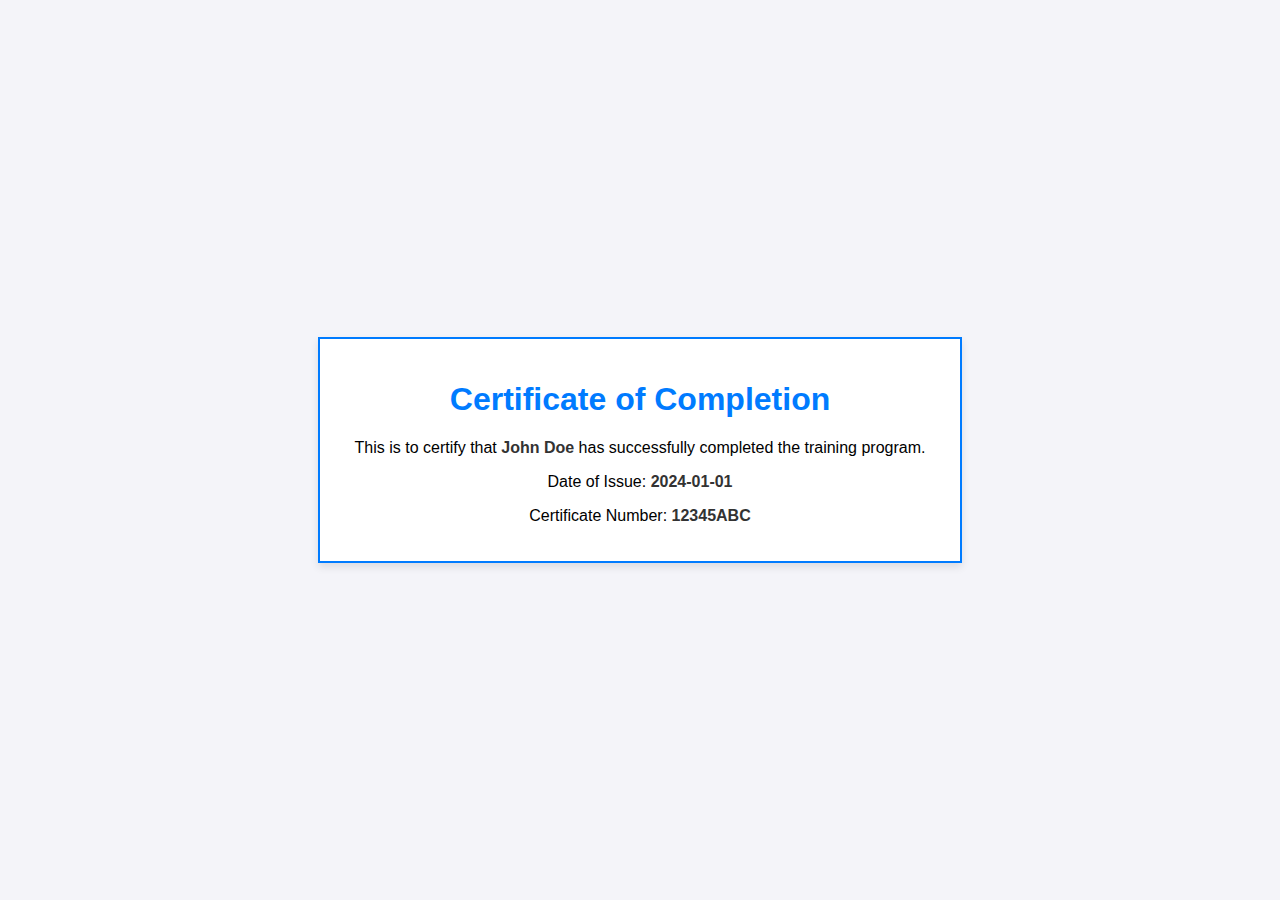
==== index.html @ f28cb46f "Add files via upload" ====
<!DOCTYPE html>
<html lang="en">
<head>
    <meta charset="UTF-8">
    <meta name="viewport" content="width=device-width, initial-scale=1.0">
    <title>Certificate of Completion</title>
    <link rel="stylesheet" href="styles.css">
</head>
<body>
    <div class="certificate">
        <h1>Certificate of Completion</h1>
        <p>This is to certify that <strong>John Doe</strong> has successfully completed the training program.</p>
        <p>Date of Issue: <strong>2024-01-01</strong></p>
        <p>Certificate Number: <strong>12345ABC</strong></p>
    </div>
</body>
</html>
---- styles.css ----
body {
    font-family: Arial, sans-serif;
    background-color: #f4f4f9;
    display: flex;
    justify-content: center;
    align-items: center;
    height: 100vh;
    margin: 0;
}

.certificate {
    width: 600px;
    background-color: white;
    border: 2px solid #007BFF;
    padding: 20px;
    box-shadow: 0 4px 8px rgba(0, 0, 0, 0.1);
    text-align: center;
}

h1 {
    color: #007BFF;
}

strong {
    color: #333;
}
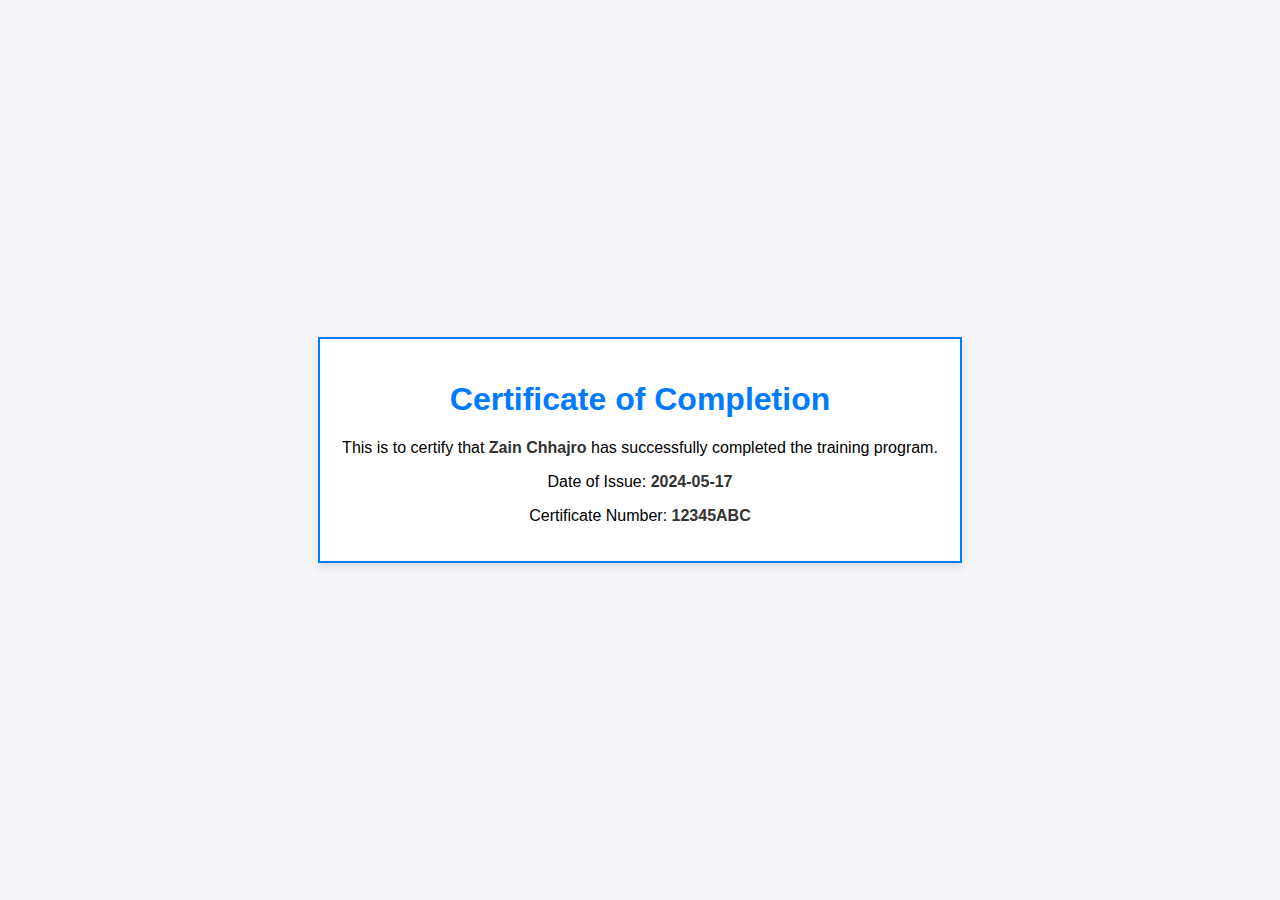
==== commit 93a7a0b5: "Update index.html" ====
--- a/index.html
+++ b/index.html
@@ -9,8 +9,8 @@
 <body>
     <div class="certificate">
         <h1>Certificate of Completion</h1>
-        <p>This is to certify that <strong>John Doe</strong> has successfully completed the training program.</p>
-        <p>Date of Issue: <strong>2024-01-01</strong></p>
+        <p>This is to certify that <strong>Zain Chhajro</strong> has successfully completed the training program.</p>
+        <p>Date of Issue: <strong>2024-05-17</strong></p>
         <p>Certificate Number: <strong>12345ABC</strong></p>
     </div>
 </body>
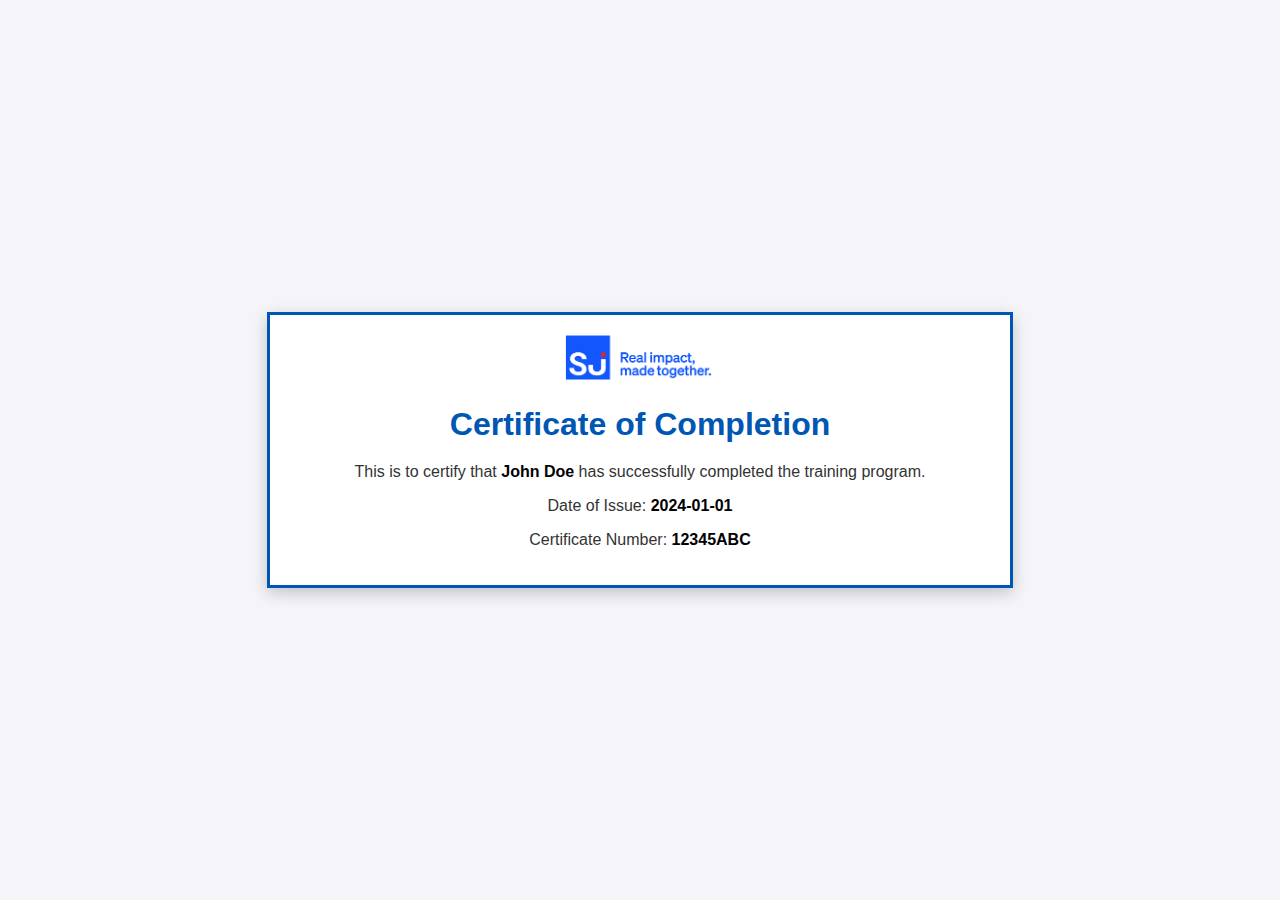
==== commit 353c7f89: "Add files via upload" ====
--- a/index.html
+++ b/index.html
@@ -8,9 +8,12 @@
 </head>
 <body>
     <div class="certificate">
+        <div class="header">
+            <img src="logo.png" alt="Company Logo" class="logo">
+        </div>
         <h1>Certificate of Completion</h1>
-        <p>This is to certify that <strong>Zain Chhajro</strong> has successfully completed the training program.</p>
-        <p>Date of Issue: <strong>2024-05-17</strong></p>
+        <p>This is to certify that <strong>John Doe</strong> has successfully completed the training program.</p>
+        <p>Date of Issue: <strong>2024-01-01</strong></p>
         <p>Certificate Number: <strong>12345ABC</strong></p>
     </div>
 </body>
--- a/styles.css
+++ b/styles.css
@@ -1,5 +1,5 @@
 body {
-    font-family: Arial, sans-serif;
+    font-family: 'Segoe UI', Tahoma, Geneva, Verdana, sans-serif;
     background-color: #f4f4f9;
     display: flex;
     justify-content: center;
@@ -9,18 +9,32 @@
 }
 
 .certificate {
-    width: 600px;
+    width: 700px;
     background-color: white;
-    border: 2px solid #007BFF;
+    border: 3px solid #0056b3;
     padding: 20px;
-    box-shadow: 0 4px 8px rgba(0, 0, 0, 0.1);
+    box-shadow: 0 5px 15px rgba(0, 0, 0, 0.2);
     text-align: center;
 }
 
+.header {
+    margin-bottom: 20px;
+}
+
+.logo {
+    width: 150px; /* Adjust the size as needed */
+}
+
 h1 {
-    color: #007BFF;
+    color: #0056b3;
+    margin-bottom: 20px;
+}
+
+p {
+    font-size: 16px;
+    color: #333;
 }
 
 strong {
-    color: #333;
+    color: #000;
 }
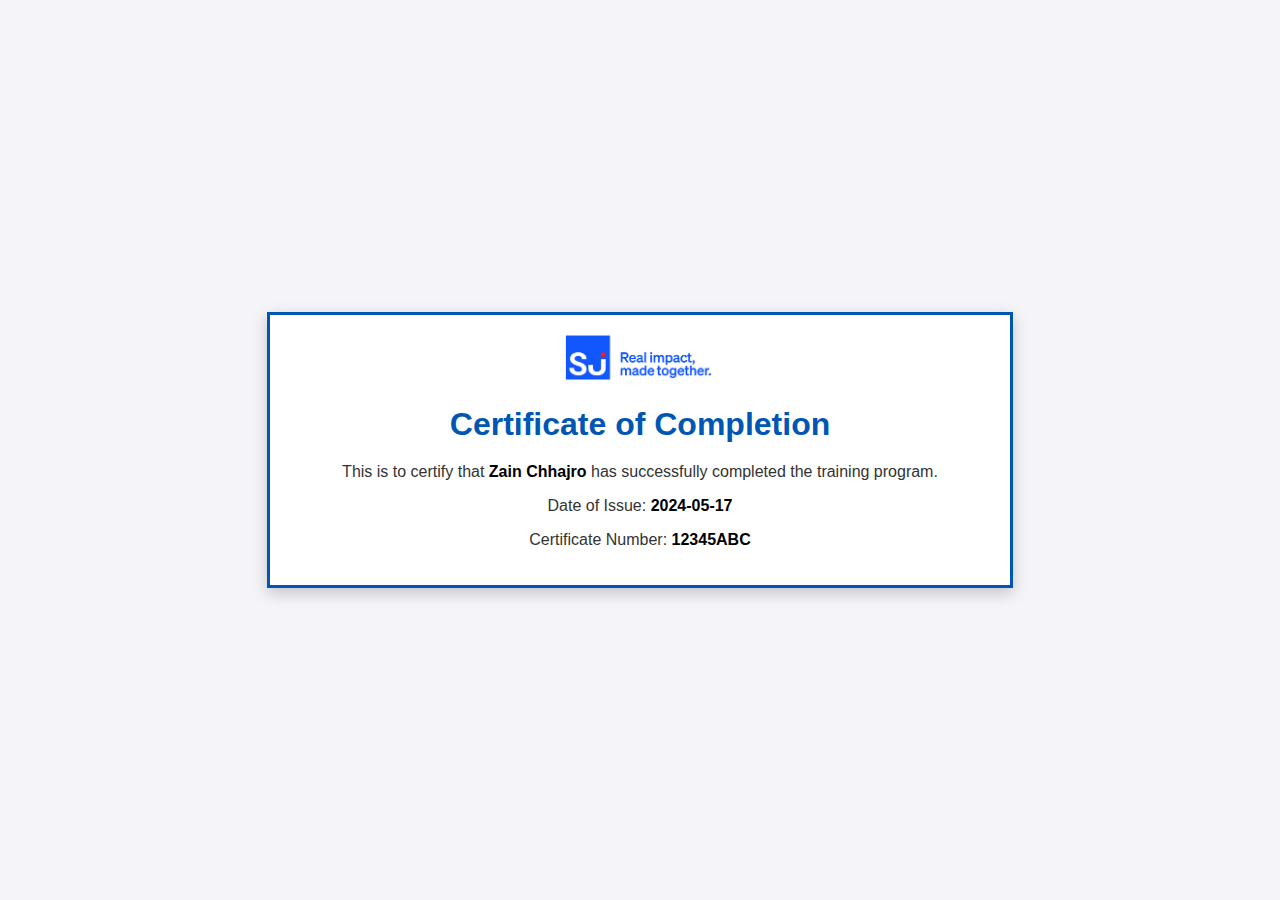
==== commit 31f6a1f9: "Update index.html" ====
--- a/index.html
+++ b/index.html
@@ -12,8 +12,8 @@
             <img src="logo.png" alt="Company Logo" class="logo">
         </div>
         <h1>Certificate of Completion</h1>
-        <p>This is to certify that <strong>John Doe</strong> has successfully completed the training program.</p>
-        <p>Date of Issue: <strong>2024-01-01</strong></p>
+        <p>This is to certify that <strong>Zain Chhajro</strong> has successfully completed the training program.</p>
+        <p>Date of Issue: <strong>2024-05-17</strong></p>
         <p>Certificate Number: <strong>12345ABC</strong></p>
     </div>
 </body>
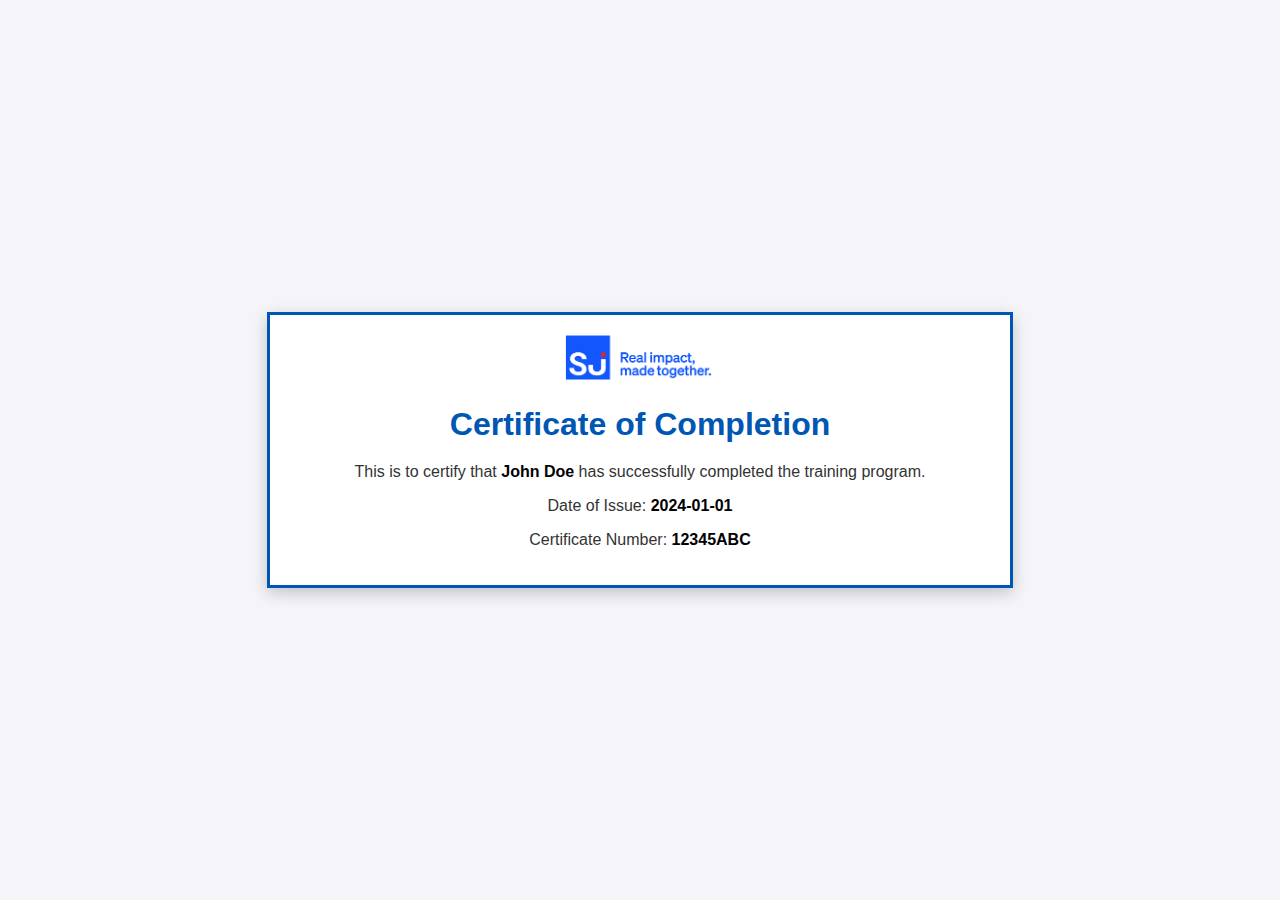
==== commit 80ce03c3: "Add files via upload" ====
--- a/index.html
+++ b/index.html
@@ -12,8 +12,8 @@
             <img src="logo.png" alt="Company Logo" class="logo">
         </div>
         <h1>Certificate of Completion</h1>
-        <p>This is to certify that <strong>Zain Chhajro</strong> has successfully completed the training program.</p>
-        <p>Date of Issue: <strong>2024-05-17</strong></p>
+        <p>This is to certify that <strong>John Doe</strong> has successfully completed the training program.</p>
+        <p>Date of Issue: <strong>2024-01-01</strong></p>
         <p>Certificate Number: <strong>12345ABC</strong></p>
     </div>
 </body>
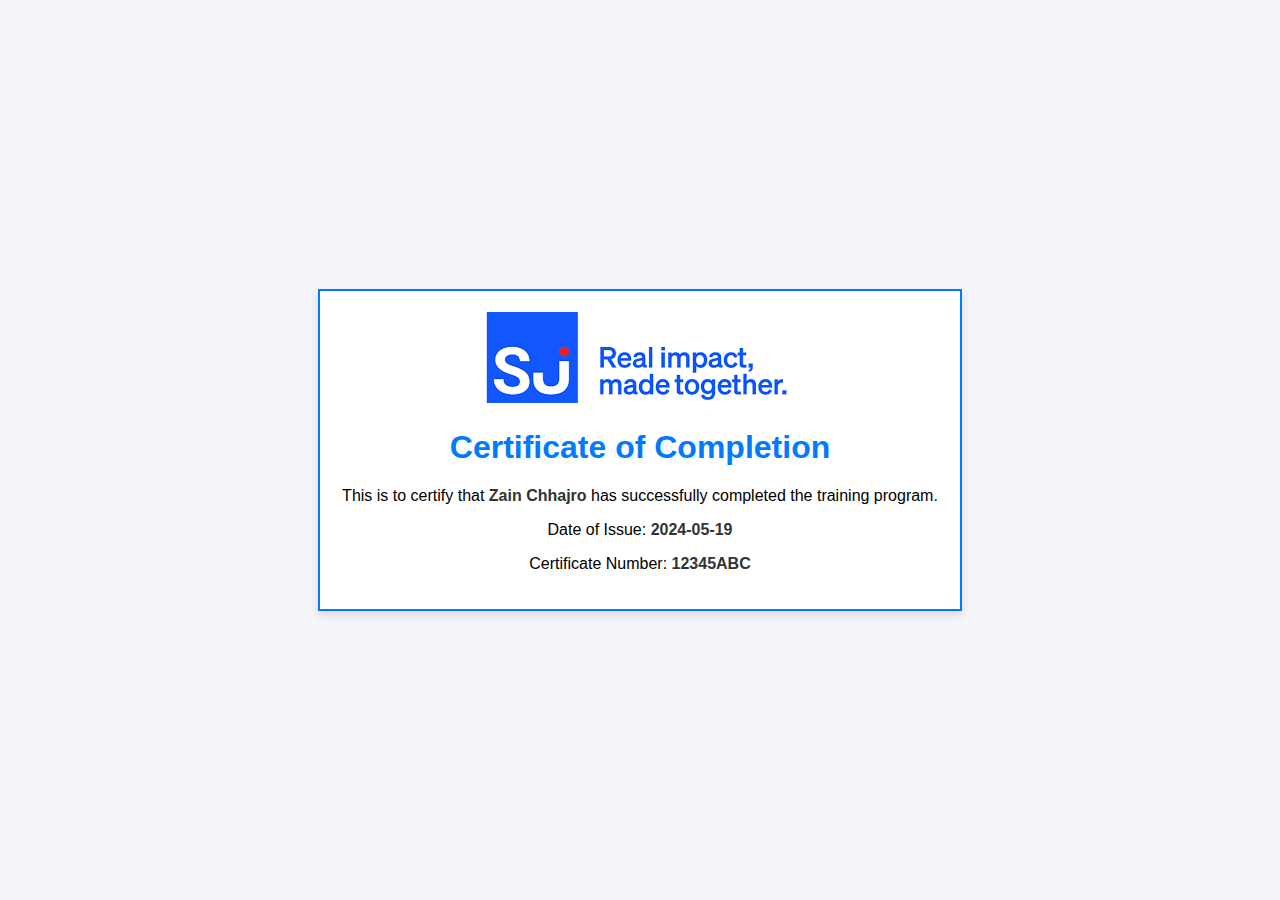
==== commit 1d8f8168: "Update index.html" ====
--- a/index.html
+++ b/index.html
@@ -12,8 +12,8 @@
             <img src="logo.png" alt="Company Logo" class="logo">
         </div>
         <h1>Certificate of Completion</h1>
-        <p>This is to certify that <strong>John Doe</strong> has successfully completed the training program.</p>
-        <p>Date of Issue: <strong>2024-01-01</strong></p>
+        <p>This is to certify that <strong>Zain Chhajro</strong> has successfully completed the training program.</p>
+        <p>Date of Issue: <strong>2024-05-19</strong></p>
         <p>Certificate Number: <strong>12345ABC</strong></p>
     </div>
 </body>
--- a/styles.css
+++ b/styles.css
@@ -1,5 +1,5 @@
 body {
-    font-family: 'Segoe UI', Tahoma, Geneva, Verdana, sans-serif;
+    font-family: Arial, sans-serif;
     background-color: #f4f4f9;
     display: flex;
     justify-content: center;
@@ -9,32 +9,18 @@
 }
 
 .certificate {
-    width: 700px;
+    width: 600px;
     background-color: white;
-    border: 3px solid #0056b3;
+    border: 2px solid #007BFF;
     padding: 20px;
-    box-shadow: 0 5px 15px rgba(0, 0, 0, 0.2);
+    box-shadow: 0 4px 8px rgba(0, 0, 0, 0.1);
     text-align: center;
 }
 
-.header {
-    margin-bottom: 20px;
-}
-
-.logo {
-    width: 150px; /* Adjust the size as needed */
-}
-
 h1 {
-    color: #0056b3;
-    margin-bottom: 20px;
-}
-
-p {
-    font-size: 16px;
-    color: #333;
+    color: #007BFF;
 }
 
 strong {
-    color: #000;
+    color: #333;
 }
